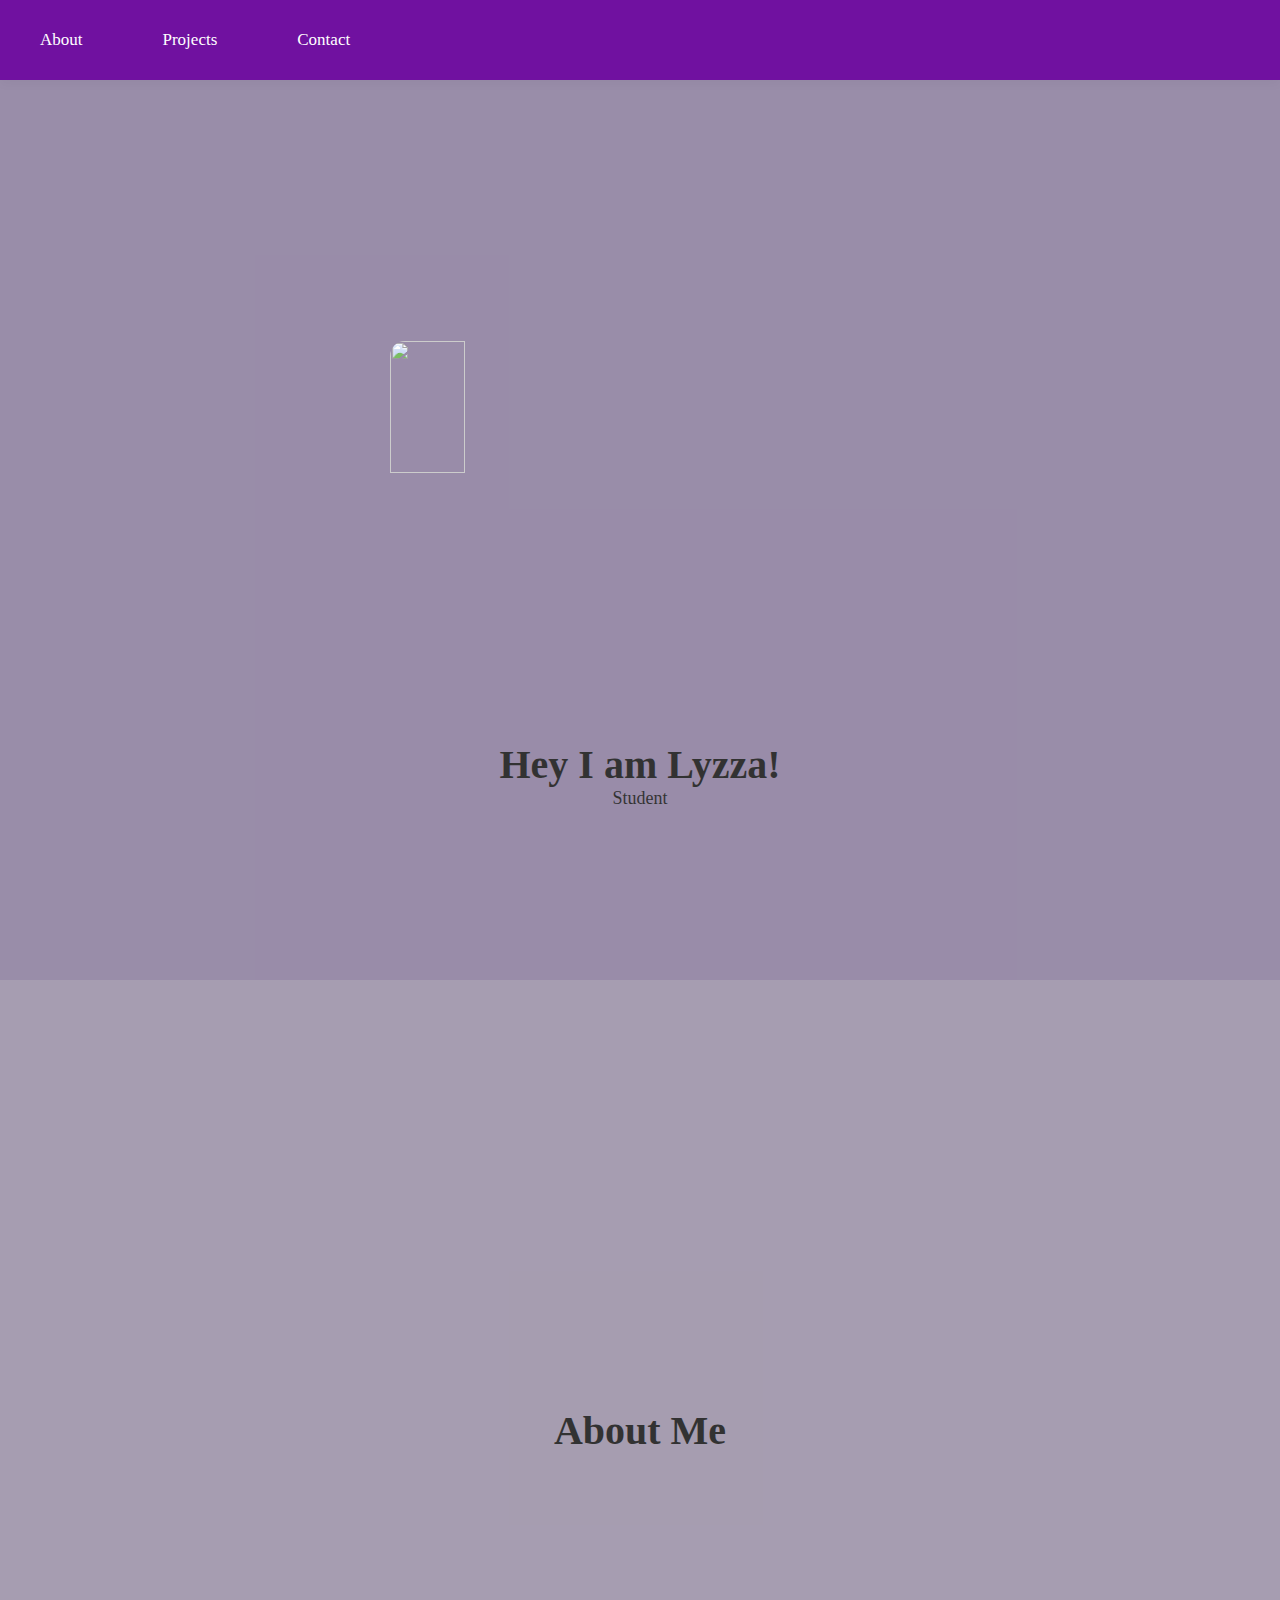
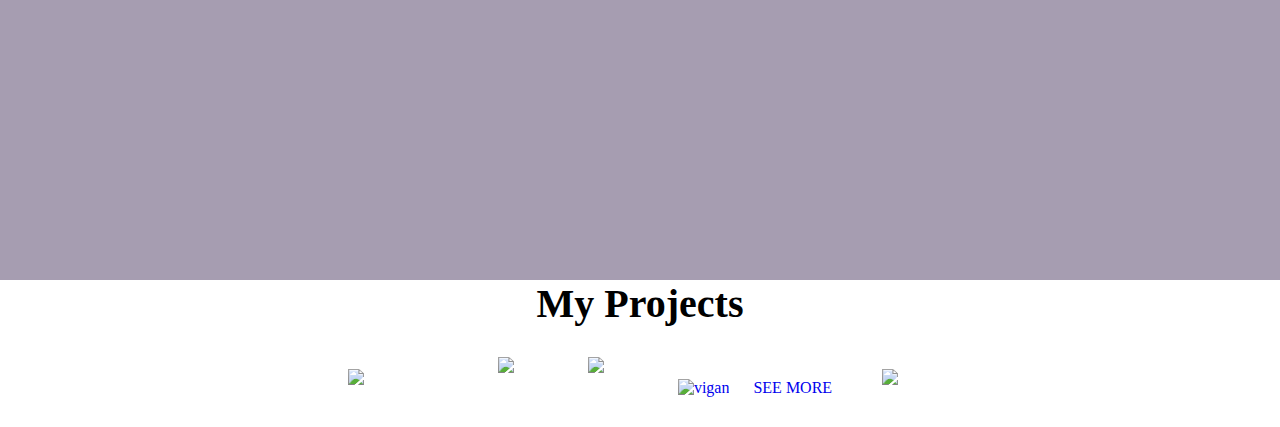
==== index.html @ 8101733c "new" ====
<!DOCTYPE html>
<html lang="en">
    <head>
        <meta charset="UTF-8"/>
        <meta name="viewport" content="width=device-width, initial-scale=1.0">
        <title>Portfolio</title>

        <!-- links--> 
        <link rel="stylesheet" href="style.css"/>
        <!--Icon link-->
        <link href='https://unpkg.com/boxicons@2.1.4/css/boxicons.min.css' rel='stylesheet'>
         <!-- font links--> 
        
       


    </head>
 
<body>
   <section>
 <nav>
        <div class="navbar">
            
                    <div id="navLinks" class="nav-links">

                    
                    <ul class="menu">
                        <div class="hover"><li class="nav-link"><a href="#about-section">About</a></li></div>
          <div class="hover"><li class="nav-link"><a href="#projects">Projects</a></li></div>
          <div class="hover"><li class="nav-link"><a href="#links">Contact</a></li></div>
                    </ul>
                    </div>
                



  

        </div>
        </section>


    
</div>
<section id="welcome-section">
    <img id = "photo" src="https://lh3.googleusercontent.com/[base64]w1080-h811-no?authuser=0">
    <h1 id="title">Hey I am Lyzza!</h1>
    <p id="subtitle">Student</p>
    
    </section>


    <section id="about-section">
        <h1>About Me</h1>
        
        </section>

<section id="projects">
<h1> My Projects</h1>

<div class="row-wrap">

    <img src="IMAGE/LEFT.png" id="backBtn">

    <div class="row">
    
        <div>
            <span><a href="https://github.com/RoookieLygie/Survey" > <img src="https://www.voxco.com/wp-content/uploads/2021/04/students-feedback-survey-cvr.jpg.webp" /> </a>
                
            <span><a href="https://github.com/RoookieLygie/landing-page"> <img src="https://www.yamaha.com/en/news_release/2019/19012801/images/1901280101.jpg" ></span>
           
      
              <span><a href="https://github.com/RoookieLygie/TrubutePage-Frida"> <img src="https://ychef.files.bbci.co.uk/1600x900/p06b69vl.webp" alt="vigan"></span>
            <span><a href="see.html"> SEE MORE</span>
        
       
        
                
            </a>
          
        </div>

</div>
     
     <img src="IMAGE/RIGHT.png" id="nextBtn">
     
    
  </section> 
     
</div>
<script src="script.js"></script>

</section>








</body>

</html>
---- style.css ----
*{
    margin: 0;
    padding: 0;
    font-family: 'Kalam', cursive;
    text-decoration: none;
}





nav .navbar{
    display: flex;
    align-items: center;
    justify-content: space-between;
    height: 100%;
    max-width: 100%;
    box-shadow: 0 5px 10px rgba(0, 0, 0, 0.1);
    background: rgb(112, 17, 160);
    margin: auto;
   }

   nav .navbar .menu{
     display: flex;
   }
   .navbar .menu li{
     list-style: none;
   
   }
   .navbar .menu li a{
     color: #fff;
     font-size: 17px;
     font-weight: 500;
     text-decoration: none;
   }

   .menu li.right-align {
    margin-left: auto; /* Push this li to the right */
  }


.nav-links{
    flex: 5;
    text-align: right;
}

.nav-links ul li{
    /* adjust margin spaces*/
    list-style: none;
    display: inline-block;
    padding: 30px 40px;
    position: relative;
}









.sticky {
    position: fixed;
    
    width: 100%;
    z-index: 100;
    background-color: #6cc237; 
   
  }
  







#welcome-section {
    height: 100vh;
    width: 100vw;
    background-color: 		#807094;
    opacity: 0.8;
    display: flex;
    flex-direction: column;
    justify-content: center;
    align-items: center;
  }

  

#about-section {
    height: 100vh;
    width: 100vw;
    background-color: 		#90859d;
    opacity: 0.8;
    display: flex;
    flex-direction: column;
    justify-content: center;
    align-items: center;
  }
  #photo {
    width: 15%;
    height: 33%;
    object-fit: contain;
    max-width: 250px;
    max-height: 250px;
    min-width: 500px;
    min-height: 400px;
    border-radius: 15px;
    display: block;
    transition: 0.2s ease-in-out;
    margin-top: 10vh;
    transition: 0.25s ease-in-out;
  }
  #photo:hover {
    transform: scale(1.1);
  }



/*recommended packages*/

.pack{
    width: 80%;
    margin: auto;
    justify-content: center;
    padding-top: 30px;
}

h1{
    font-size: 40px;
    text-align: center;
}

p{
    font-size: 18px;
    float:none;
    

}

.row{
  
   display: flex;
   overflow-x: scroll;
   align-items: center;
   justify-content: center;
}



.row div img{
   
    transition: transform 1.1s;
    padding: 20px 20px 20px 50px;
    cursor: pointer;


}
div.row {
    
    overflow: auto;
    white-space: nowrap;
    padding: 10px;
  }

.row::-webkit-scrollbar{
    display: none;
}

.row-wrap{
    display: flex;
    align-items: center;
    justify-content: center;
    
   
}

div.row img {
   
    width: 50%;
    align-items: center;
    justify-content: center;
  }



#backBtn, #nextBtn{
    width:50px;
    cursor: pointer;
    margin: 40px;
    align-items: center;
}
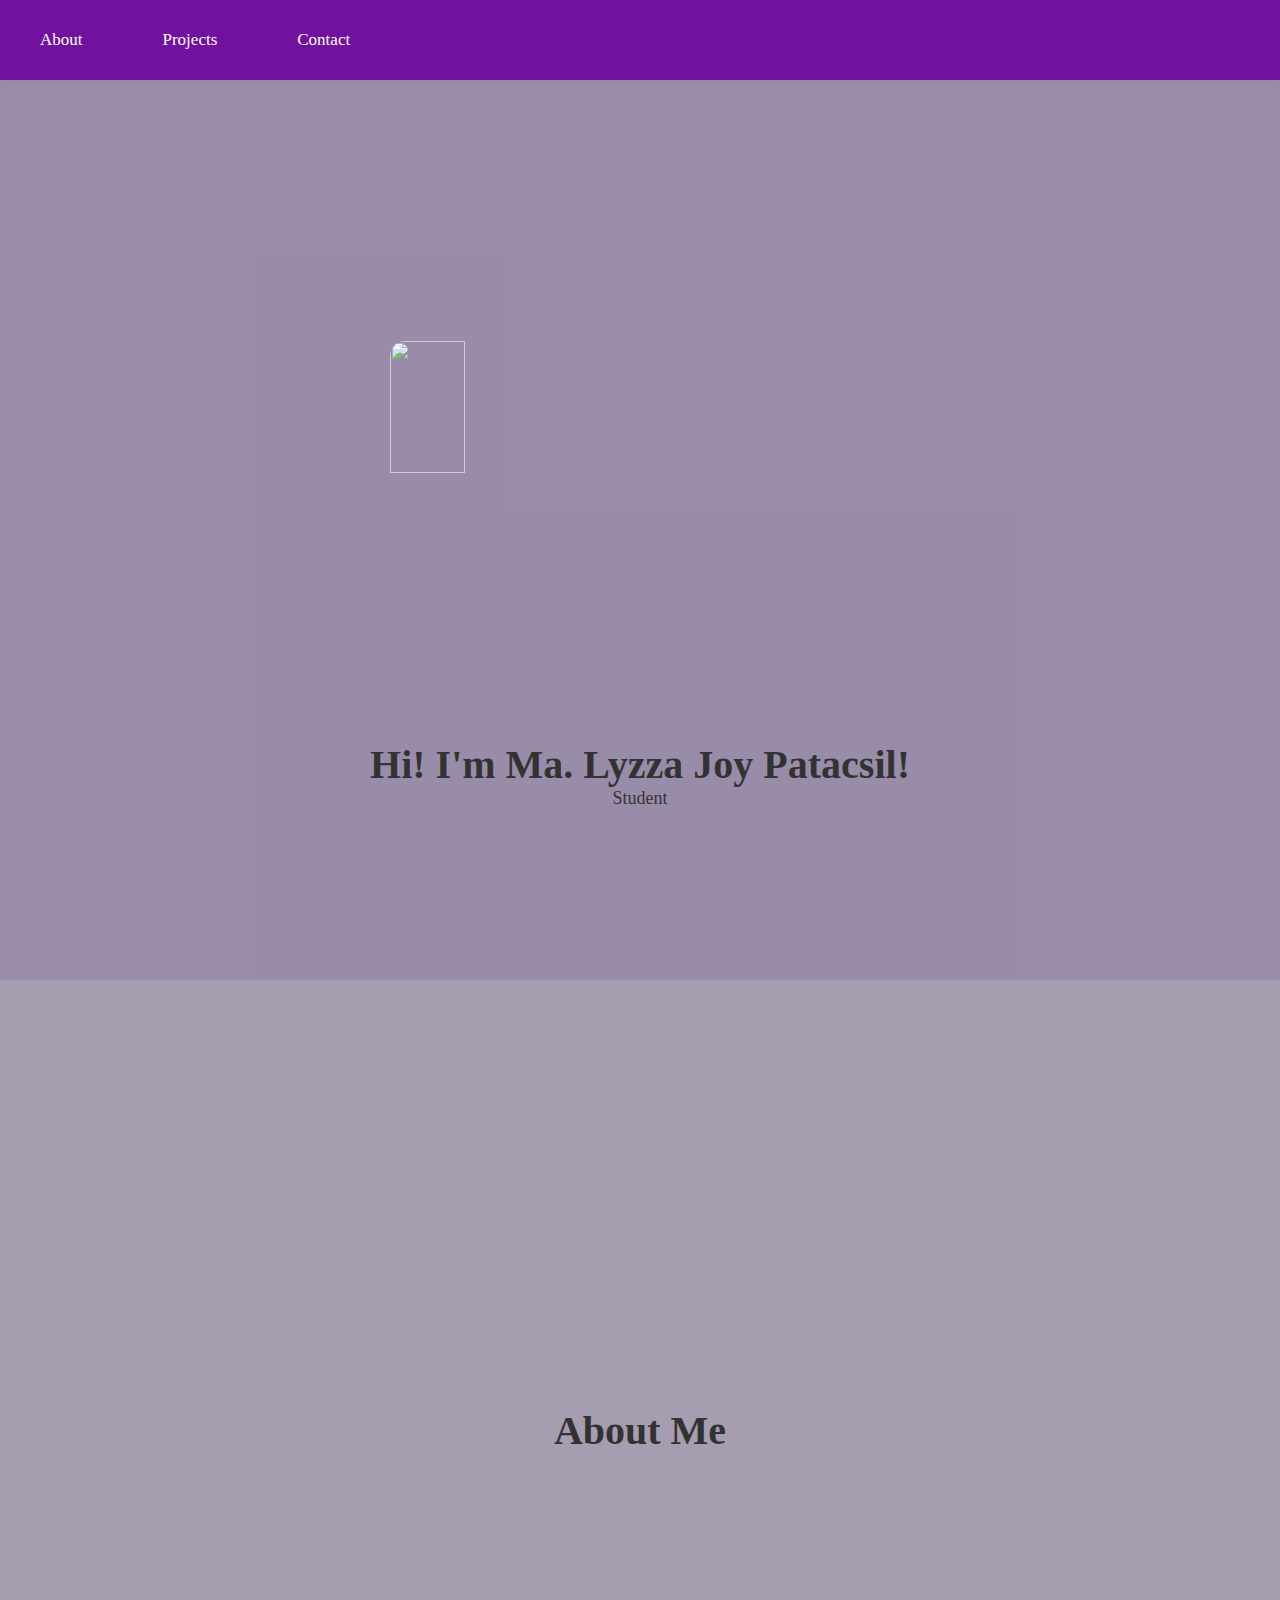
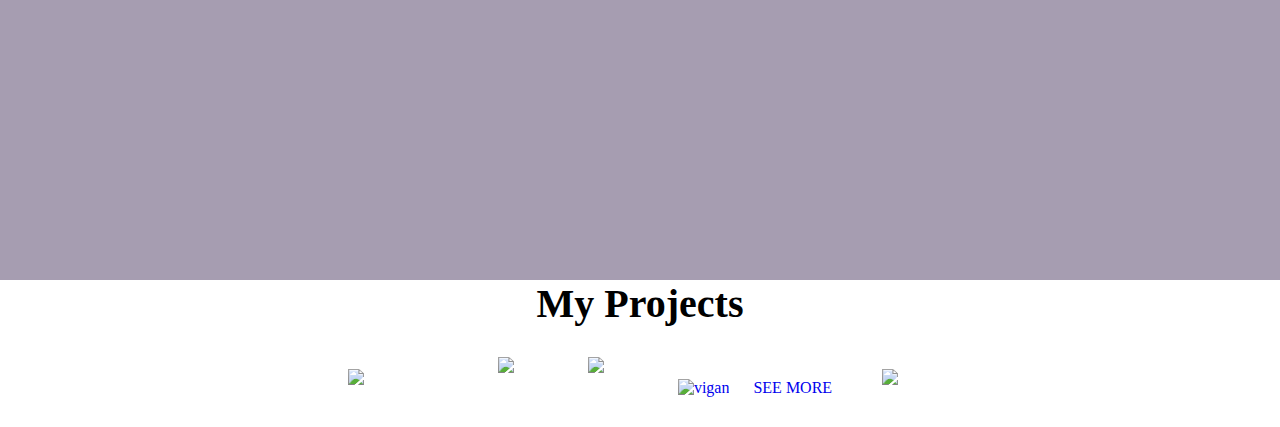
==== commit f7c76630: "test" ====
--- a/index.html
+++ b/index.html
@@ -46,7 +46,7 @@
 </div>
 <section id="welcome-section">
     <img id = "photo" src="https://lh3.googleusercontent.com/[base64]w1080-h811-no?authuser=0">
-    <h1 id="title">Hey I am Lyzza!</h1>
+    <h1 id="title">Hi! I'm Ma. Lyzza Joy Patacsil!</h1>
     <p id="subtitle">Student</p>
     
     </section>
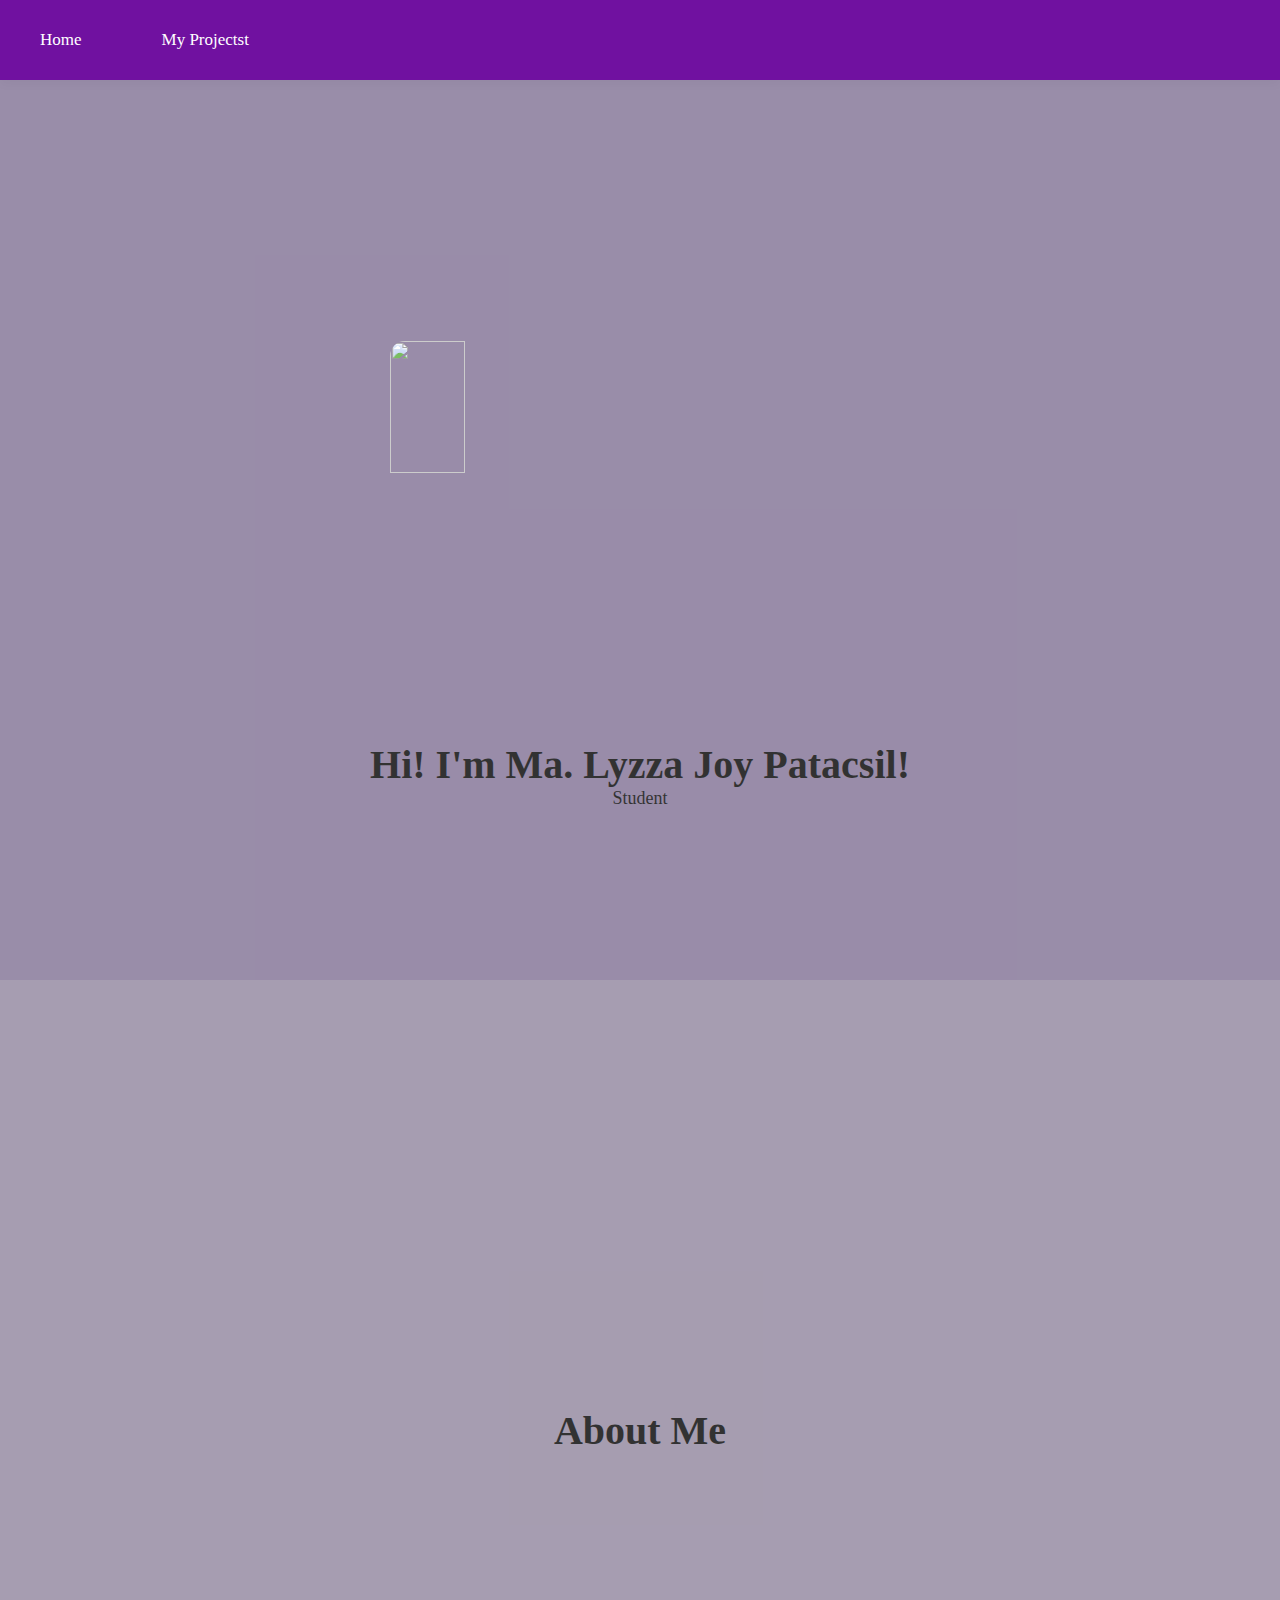
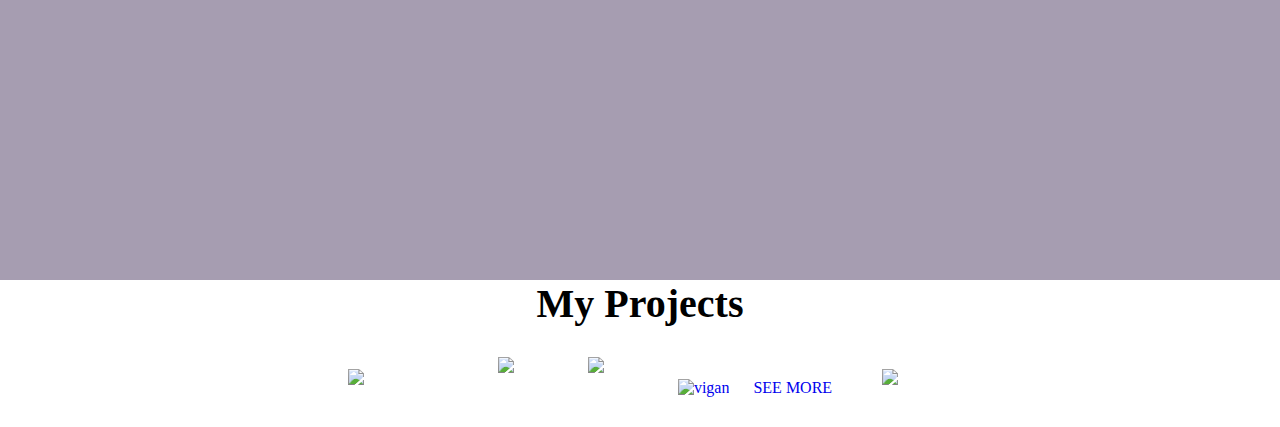
==== commit ff8c1176: "testing" ====
--- a/index.html
+++ b/index.html
@@ -27,9 +27,8 @@
 
                     
                     <ul class="menu">
-                        <div class="hover"><li class="nav-link"><a href="#about-section">About</a></li></div>
-          <div class="hover"><li class="nav-link"><a href="#projects">Projects</a></li></div>
-          <div class="hover"><li class="nav-link"><a href="#links">Contact</a></li></div>
+          <div class="hover"><li class="nav-link"><a href="index.html">Home</a></li></div>
+          <div class="hover"><li class="nav-link"><a href="see.html">My Projectst</a></li></div>
                     </ul>
                     </div>
                 
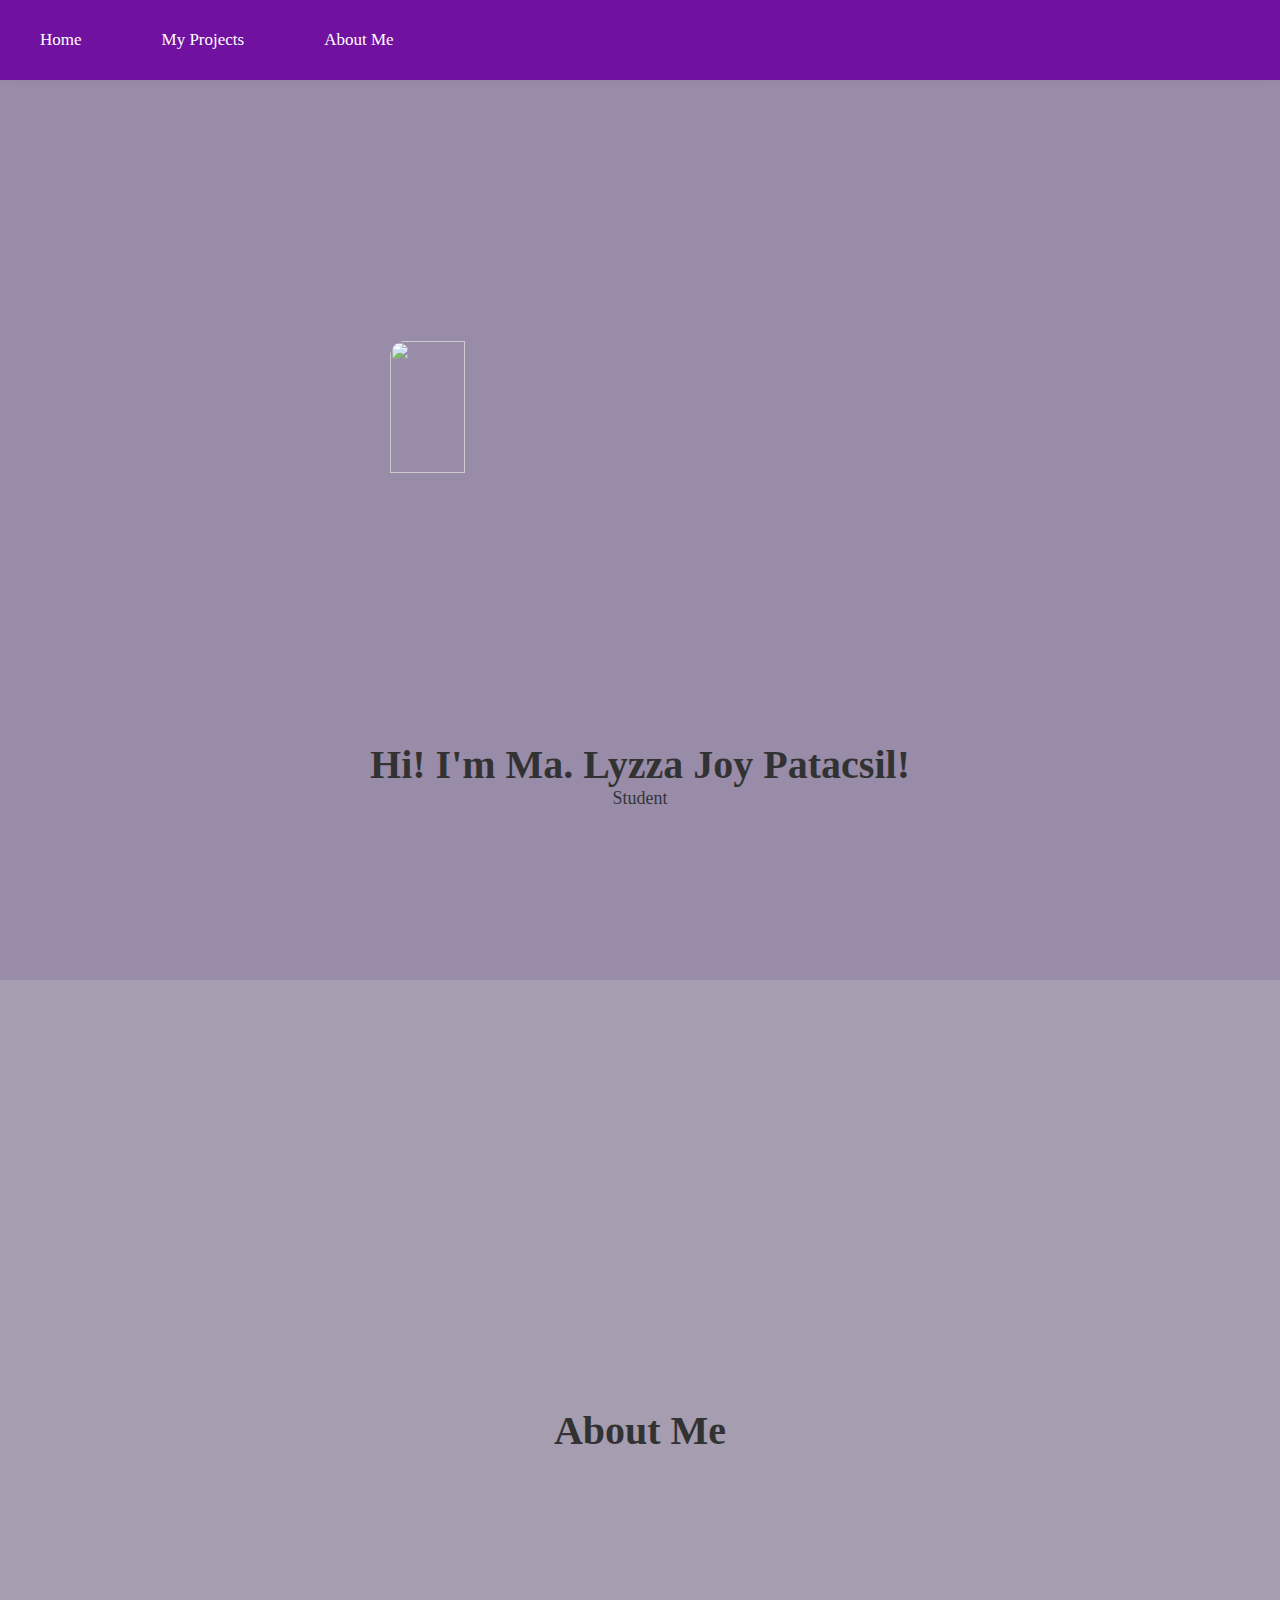
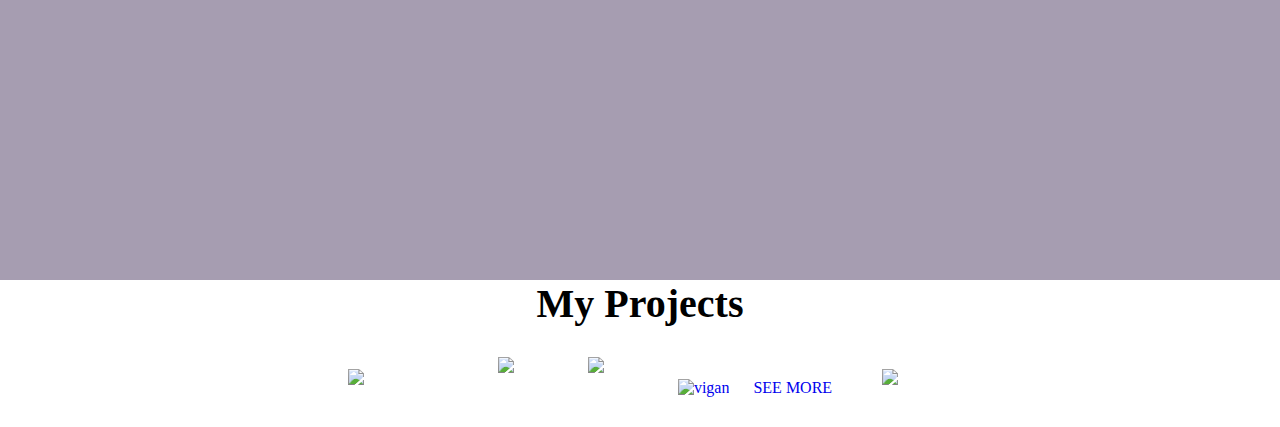
==== commit d492a26d: "TESTING" ====
--- a/index.html
+++ b/index.html
@@ -28,7 +28,9 @@
                     
                     <ul class="menu">
           <div class="hover"><li class="nav-link"><a href="index.html">Home</a></li></div>
-          <div class="hover"><li class="nav-link"><a href="see.html">My Projectst</a></li></div>
+          <div class="hover"><li class="nav-link"><a href="see.html">My Projects</a></li></div>
+          <div class="hover"><li class="nav-link"><a href="about.html">About Me</a></li></div>
+
                     </ul>
                     </div>
                 
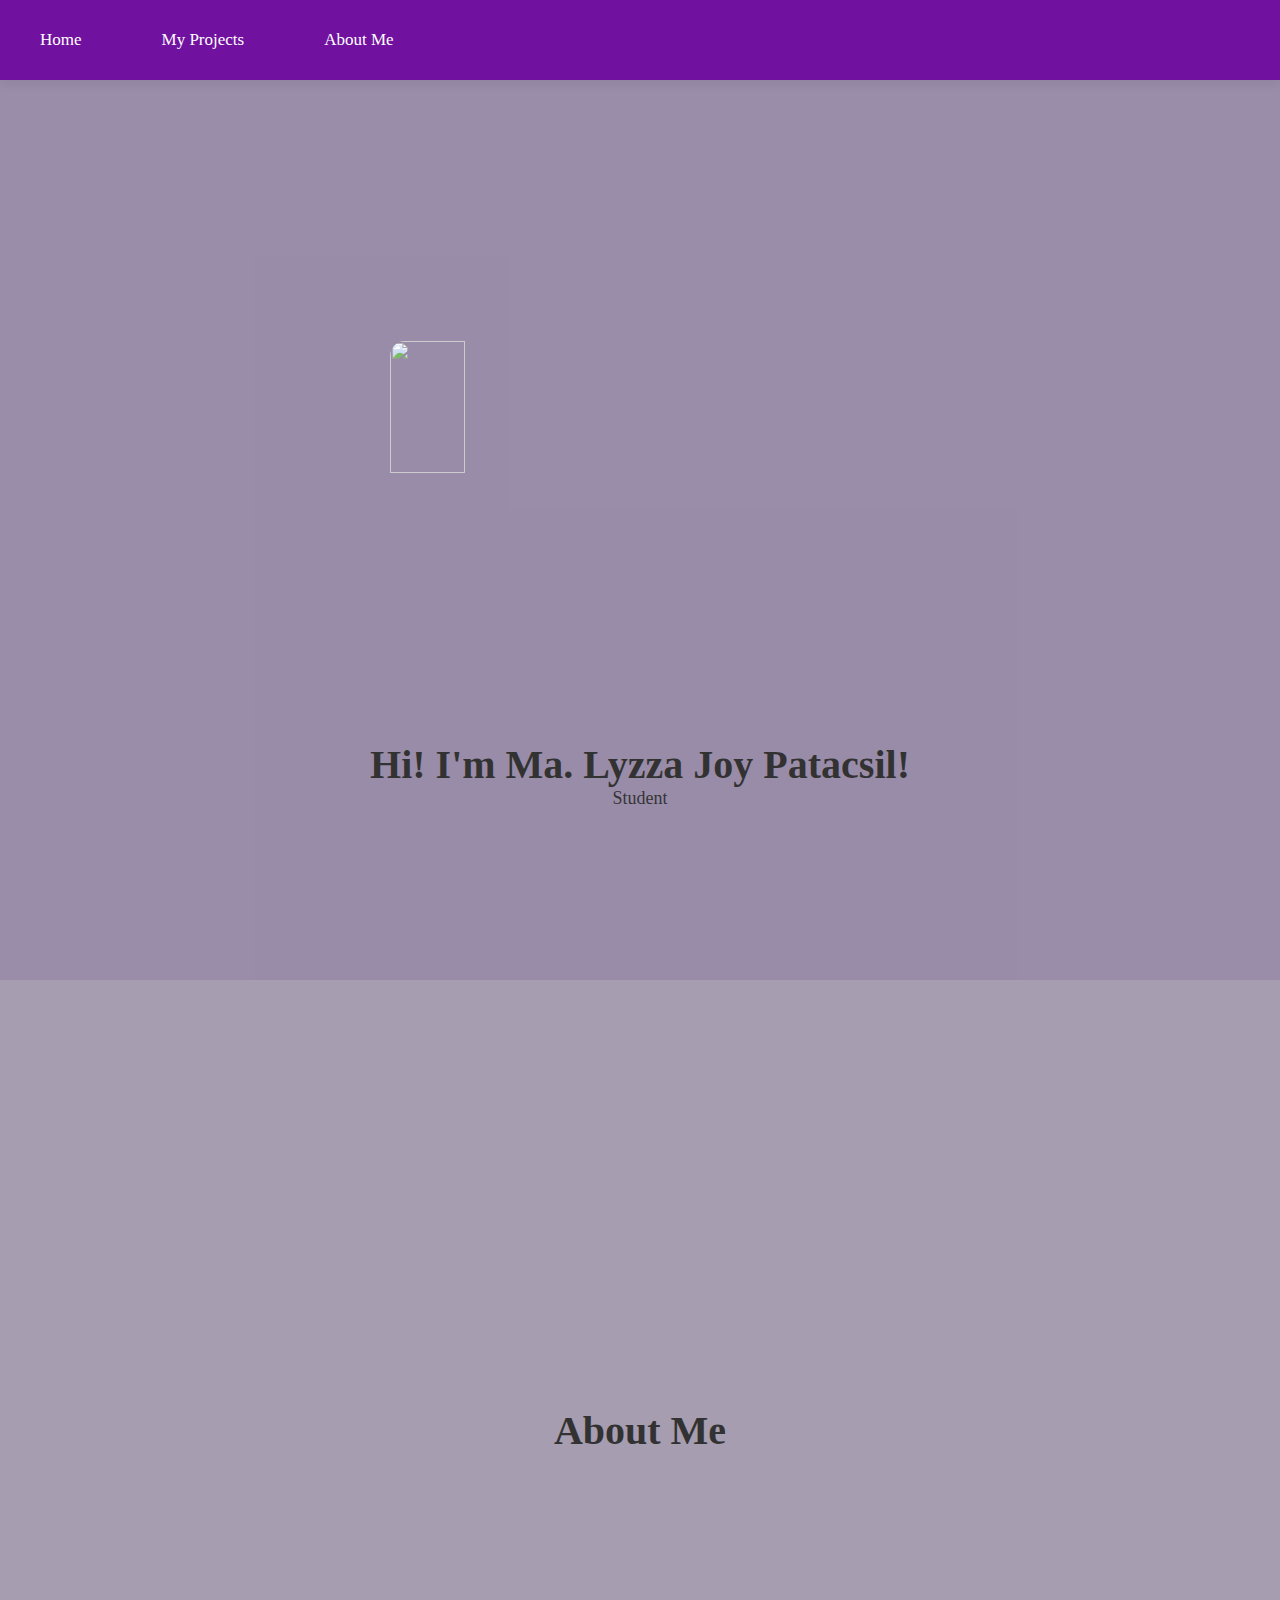
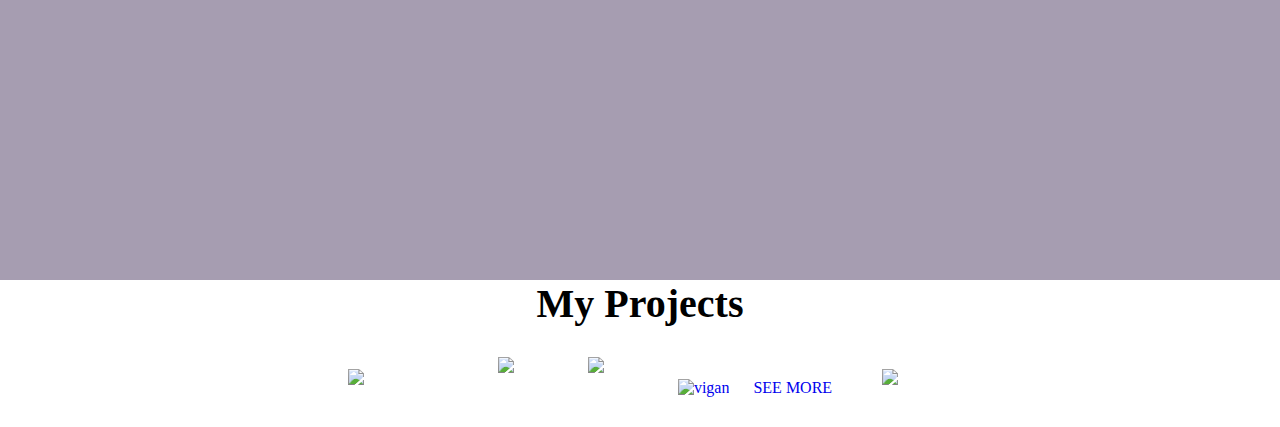
==== commit 5676de87: "TESTING" ====
--- a/index.html
+++ b/index.html
@@ -25,6 +25,10 @@
             
                     <div id="navLinks" class="nav-links">
 
+                    <div class="navbar">
+            
+                    <div id="navLinks" class="nav-links">
+
                     
                     <ul class="menu">
           <div class="hover"><li class="nav-link"><a href="index.html">Home</a></li></div>
@@ -32,6 +36,8 @@
           <div class="hover"><li class="nav-link"><a href="about.html">About Me</a></li></div>
 
                     </ul>
+                    </div>
+                
                     </div>
                 
 
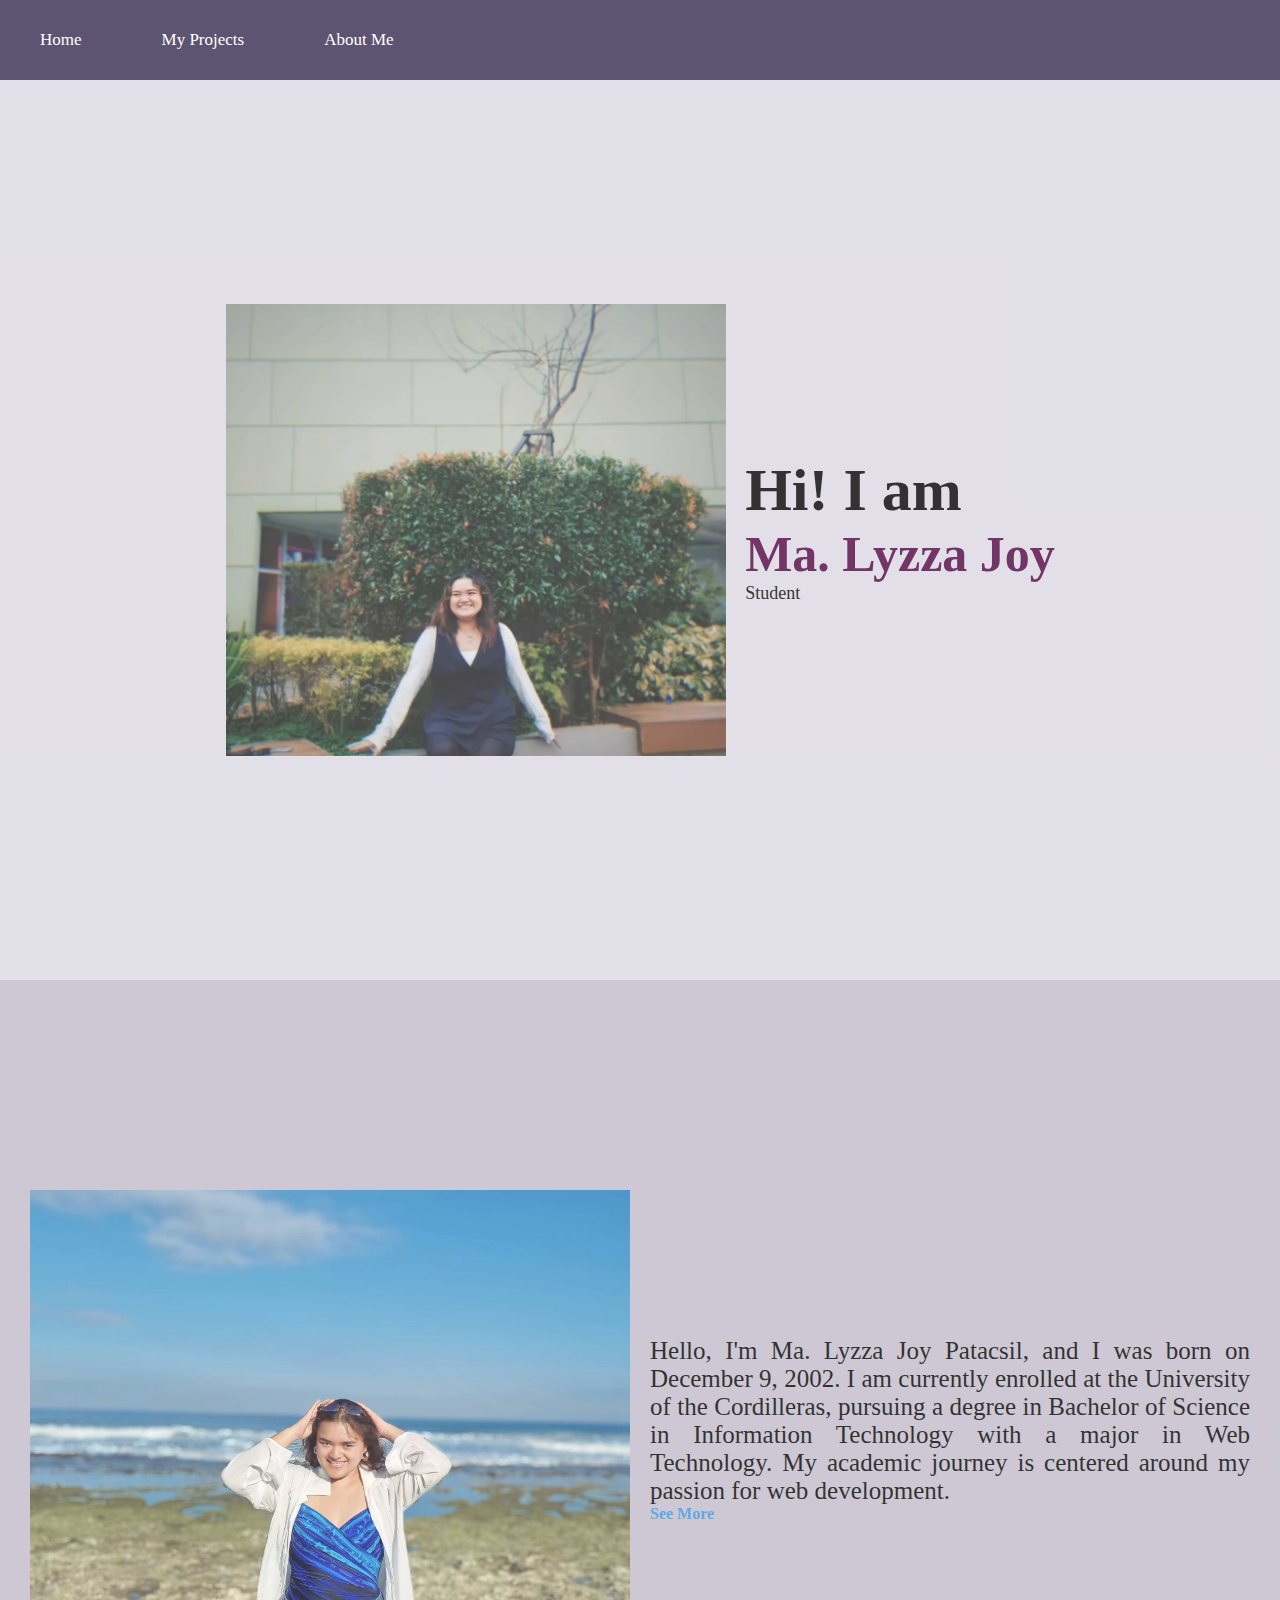
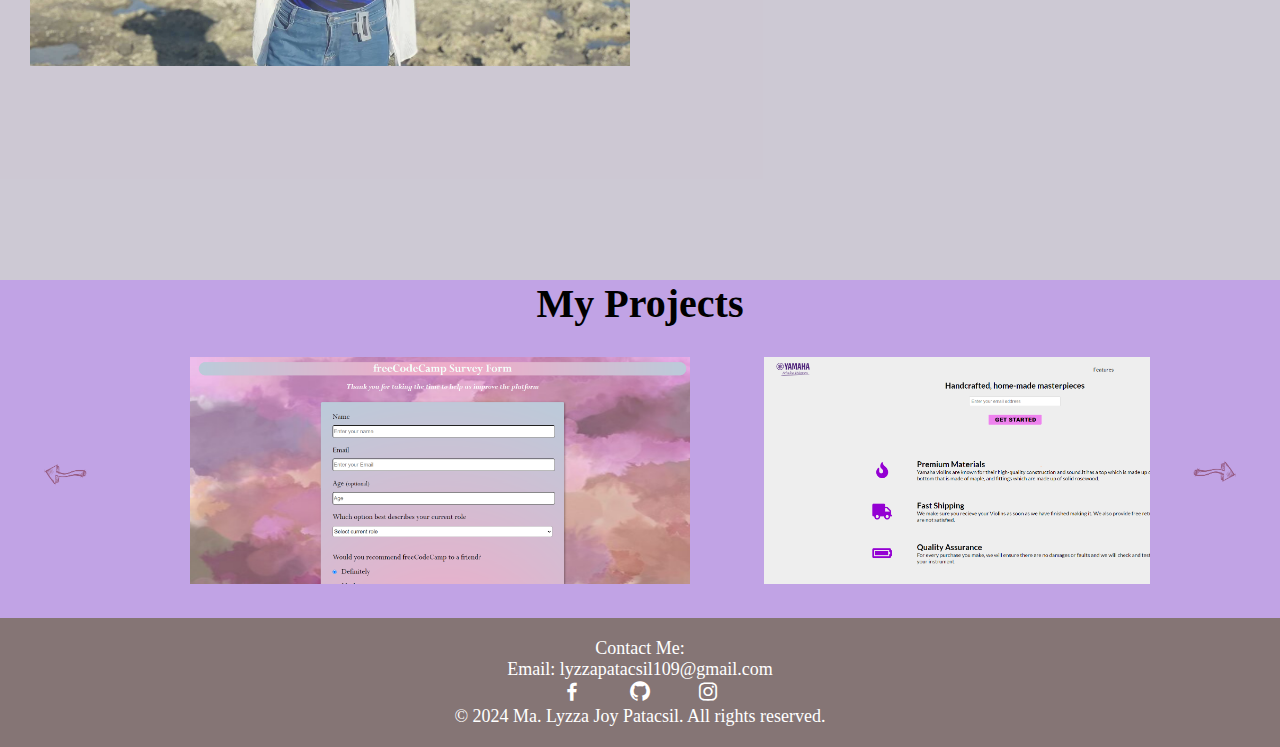
==== commit 5b00ae46: "portfolio 2024" ====
--- a/index.html
+++ b/index.html
@@ -52,18 +52,38 @@
     
 </div>
 <section id="welcome-section">
-    <img id = "photo" src="https://lh3.googleusercontent.com/[base64]w1080-h811-no?authuser=0">
-    <h1 id="title">Hi! I'm Ma. Lyzza Joy Patacsil!</h1>
-    <p id="subtitle">Student</p>
-    
-    </section>
+    <div class="welcome-container">
+        <div class="slides">
+            <img class="mySlides" src="IMAGE/lyzza.jpg" >
+            <img class="mySlides" src="IMAGE/ly.jpg" >
+            <img class="mySlides" src="IMAGE/ly_2.jpg" >
+        </div>
 
+        <div class="name-container">
+            <h2 class="name">Hi! I am</h2>
+            <h2 class="name_2">Ma. Lyzza Joy</h2>
+            <p>Student</p>
+        </div>
+    </div>
+</section>
 
-    <section id="about-section">
-        <h1>About Me</h1>
-        
-        </section>
+<div class="about-container">
+    <div class="about-image">
+        <img src="IMAGE/ly_3.jpg" alt=" Image">
+    </div>
+    <div class="about-description">
+        <p>
+            Hello, I'm Ma. Lyzza Joy Patacsil, and I was born on December 9, 2002. I am currently enrolled at the University of the Cordilleras, 
+            pursuing a degree in Bachelor of Science in Information Technology with a major in Web Technology. 
+            My academic journey is centered around my passion for web development. 
+            
+        </p>
 
+       
+        <a href="about.html">See More</a>
+    </div>
+</div>
+</section>
 <section id="projects">
 <h1> My Projects</h1>
 
@@ -74,12 +94,12 @@
     <div class="row">
     
         <div>
-            <span><a href="https://github.com/RoookieLygie/Survey" > <img src="https://www.voxco.com/wp-content/uploads/2021/04/students-feedback-survey-cvr.jpg.webp" /> </a>
+            <span><a href="https://github.com/RoookieLygie/Survey" > <img src="IMAGE/code.png" /> </a>
                 
-            <span><a href="https://github.com/RoookieLygie/landing-page"> <img src="https://www.yamaha.com/en/news_release/2019/19012801/images/1901280101.jpg" ></span>
+            <span><a href="https://github.com/RoookieLygie/landing-page"> <img src="IMAGE/YAMAHA.png" ></span>
            
       
-              <span><a href="https://github.com/RoookieLygie/TrubutePage-Frida"> <img src="https://ychef.files.bbci.co.uk/1600x900/p06b69vl.webp" alt="vigan"></span>
+              <span><a href="https://github.com/RoookieLygie/TrubutePage-Frida"> <img src="IMAGE/frida.png"></span>
             <span><a href="see.html"> SEE MORE</span>
         
        
@@ -95,8 +115,32 @@
      
     
   </section> 
-     
+ 
+
+  <div class="footer">
+        <p>Contact Me:</p>
+        <p>Email: lyzzapatacsil109@gmail.com</p>
+        
+
+        <!-- Social Media Links -->
+        <div>
+            <a href="https://www.facebook.com/lyzza.patacsil/" target="_blank"><i class='bx bxl-facebook'></i></a>
+            <a href="https://github.com/RoookieLygie" target="_blank"><i class='bx bxl-github'></i></a>
+            <a href="https://www.instagram.com/lyzza.patacsil/" target="_blank"><i class='bx bxl-instagram'></i></a>
+
+              <p>&copy; 2024 Ma. Lyzza Joy Patacsil. All rights reserved.</p>
+        </div>
+              
+      
+
+    
+    </div>
+
+    
 </div>
+    </div>
+</div>
+
 <script src="script.js"></script>
 
 </section>
@@ -104,10 +148,6 @@
 
 
 
-
-
-
-
 </body>
 
 </html>
--- a/style.css
+++ b/style.css
@@ -3,20 +3,15 @@
     padding: 0;
     font-family: 'Kalam', cursive;
     text-decoration: none;
-}
-
-
-
-
+    
+}
 
 nav .navbar{
-    display: flex;
-    align-items: center;
+    display: flex;    
     justify-content: space-between;
     height: 100%;
     max-width: 100%;
-    box-shadow: 0 5px 10px rgba(0, 0, 0, 0.1);
-    background: rgb(112, 17, 160);
+    background: #5c5470; 
     margin: auto;
    }
 
@@ -52,74 +47,135 @@
     position: relative;
 }
 
-
-
-
-
-
-
-
-
 .sticky {
     position: fixed;
-    
     width: 100%;
     z-index: 100;
-    background-color: #6cc237; 
-   
-  }
-  
-
-
-
-
-
-
-
+    background: #5c5470; 
+   
+  }
+  
 #welcome-section {
+  height: 100vh;
+  background: #dbd8e3; 
+    opacity: 0.8;
+    display: flex;
+    flex-direction: column;
+    justify-content: center;
+    align-items: center;
+  }
+
+  
+.welcome-container {
+  display: flex;
+  flex-direction: row;
+  justify-content: center;
+  align-items: center;
+}
+
+
+/* Slides Styles */
+.mySlides {
+  width: 100%;
+  border: 1px solid #ddd; /* Optional: Add a border for better separation */
+}
+
+.slides {
+  max-width: 500px;
+  margin: auto;
+  position: relative;
+}
+
+.name-container {
+  margin-left: 20px;
+}
+
+
+
+.name{
+  font-size: 60px;
+  color: #000000;
+}
+
+
+
+.name_2{
+  font-size: 50px;
+  color: #4f0340;
+
+}
+
+#about-section {
+    
+    opacity: 0.8;
+    display: flex;
+    flex-direction: column;
+    justify-content: center;
+    align-items: center;
+      padding: 50px;
+  }
+  
+ 
+
+.about-container {
+    display: flex;
+    background-color:#c1bbc9;
+    opacity: 0.8;
+    justify-content: center;
+    align-items: center;
+    
     height: 100vh;
-    width: 100vw;
-    background-color: 		#807094;
-    opacity: 0.8;
-    display: flex;
-    flex-direction: column;
-    justify-content: center;
-    align-items: center;
-  }
-
-  
-
-#about-section {
-    height: 100vh;
-    width: 100vw;
-    background-color: 		#90859d;
-    opacity: 0.8;
-    display: flex;
-    flex-direction: column;
-    justify-content: center;
-    align-items: center;
-  }
-  #photo {
-    width: 15%;
-    height: 33%;
-    object-fit: contain;
-    max-width: 250px;
-    max-height: 250px;
-    min-width: 500px;
-    min-height: 400px;
-    border-radius: 15px;
-    display: block;
-    transition: 0.2s ease-in-out;
-    margin-top: 10vh;
-    transition: 0.25s ease-in-out;
-  }
+}
+
+.about-image {
+  flex: 1;
+  max-width: 600px;
+}
+
+.about-image img {
+  width: 100%;
+}
+
+.about-description {
+    flex: 1;
+    max-width: 600px;
+    margin-left: 20px;
+    text-align: left;
+}
+
+.about-description a {
+    color: #3498db;
+    text-decoration: none;
+    font-weight: bold;
+}
+
+.about-description a:hover {
+    text-decoration: underline;
+}
+
+.about-description p{
+  font-size: 25px;
+  text-align: justify;
+}
+
+
+
+
+
+
   #photo:hover {
     transform: scale(1.1);
   }
 
 
-
-/*recommended packages*/
+  #projects{
+    background: #c1a3e5; 
+
+  }
+
+  #projects h1{
+    color: #000000;
+  }
 
 .pack{
     width: 80%;
@@ -131,6 +187,8 @@
 h1{
     font-size: 40px;
     text-align: center;
+    
+    
 }
 
 p{
@@ -139,6 +197,9 @@
     
 
 }
+
+
+
 
 .row{
   
@@ -146,6 +207,8 @@
    overflow-x: scroll;
    align-items: center;
    justify-content: center;
+ 
+
 }
 
 
@@ -195,6 +258,121 @@
 
 
 
- 
- 
-  +
+
+/* footer*/
+.footer {
+  background-color: #857575;
+  color: #fff;
+  text-align: center;
+  padding: 20px;
+  margin-top: auto;
+}
+
+.footer p {
+  margin: 0;
+}
+
+.footer a {
+  color: #fff;
+  text-decoration: none;
+  margin: 0 10px;
+}
+
+.footer i {
+  font-size: 24px; 
+  margin: 0 10px;
+}
+
+
+/*Subheader*/
+
+.sub-header {
+  min-height: 100vh;
+            width: 100%;
+            background-image:url(IMAGE/about.jpg);
+            background-position: center;
+            background-size: cover;
+            position: relative;
+            text-align: center;
+            color:rgb(38, 8, 90);
+            }
+        
+
+
+            .sub-header_2 {
+              min-height: 100vh;
+                        width: 100%;
+                        background-image:url(IMAGE/PROJECT.jpg);
+                        background-position: center;
+                        background-size: cover;
+                        position: relative;
+                        text-align: center;
+                        color:rgb(153, 66, 66);
+                        }
+                    
+
+
+
+
+/*Projects*/
+
+    .proj_1 .container_1 {
+      display: flex;
+    }
+
+    .proj_1 .column_1 {
+      margin: auto;
+      padding: 10px;
+      width: 100vh;
+    }
+
+    .proj_1 img {
+      width: 100%;
+      height: auto;
+
+    }
+
+    .proj_1 .button_1 {
+      display: block;
+      text-align: center;
+      text-decoration: none;
+      margin: 5%;
+      transition: background-color 0.3s ease;
+    }
+
+    .proj_1 .button_1:hover {
+      background-color: #944ba7;
+    
+    }
+
+    .about-me_2 {
+      background-color: #f2f2f2;
+      padding: 20px 20px 20px 20px;
+    
+  }
+  
+  .about-me_2 p {
+     
+      font-size: 16px;
+      color: #333;
+     
+  }
+  
+  .container {
+    display: flex;
+}
+
+.column {
+    flex: 1;
+    padding: 20px;
+    border: 1px solid #ccc;
+    margin: 10px;
+    border-radius: 10px;
+}
+
+.educ{
+  text-align: center;
+  color: white;
+  background-color: #6c5c6e;
+}